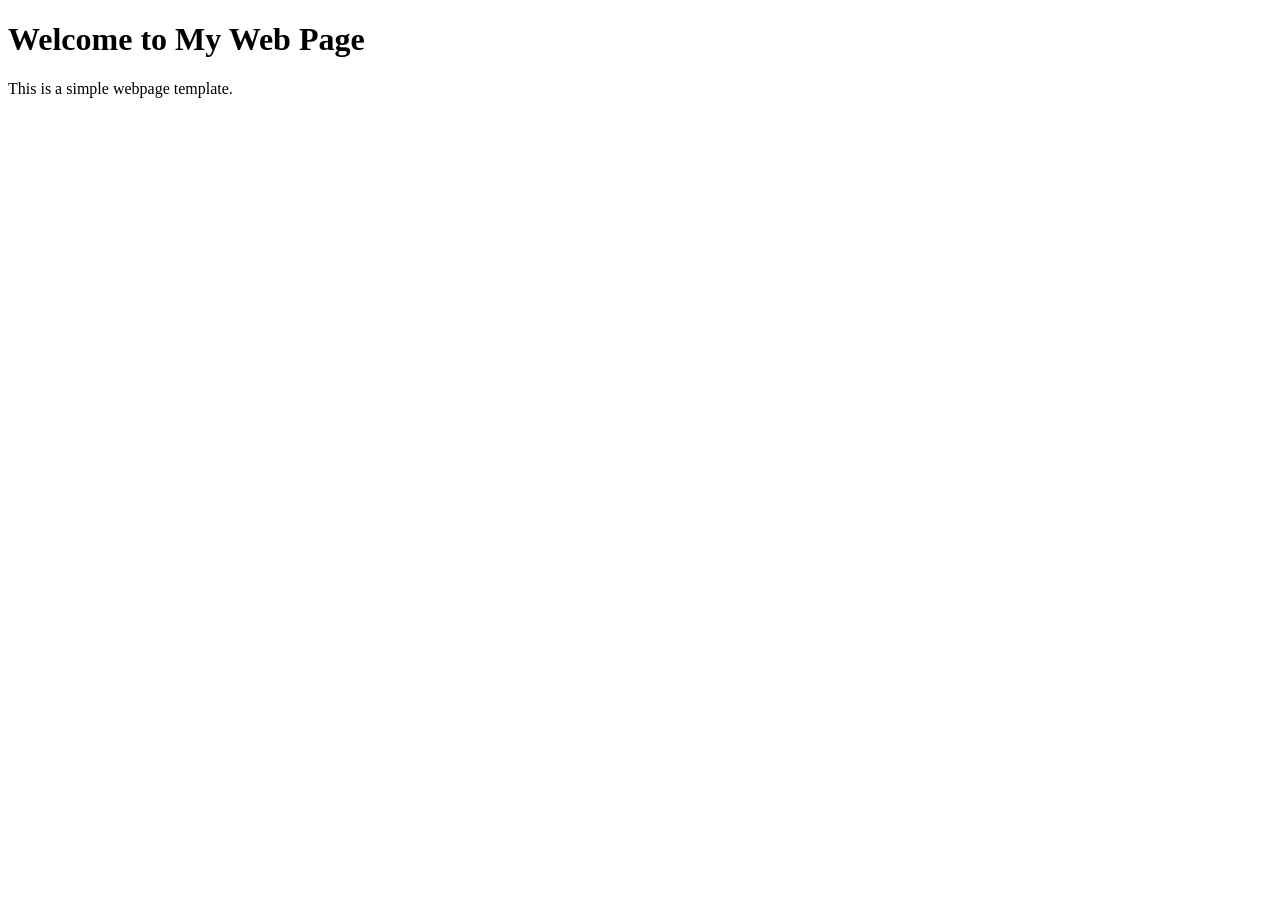
==== Site Web/index.html @ 9bfca27c "Add files via upload" ====
<!DOCTYPE html>
<html lang="fr">
<head>
    <meta charset="UTF-8">
    <meta name="viewport" content="width=device-width, initial-scale=1.0">
    <title>My Web Page</title>
</head>
<body>
    <header>
        <h1>Welcome to My Web Page</h1>
    </header>
    <main>
        <p>This is a simple webpage template.</p>
    </main>
</body>
</html>
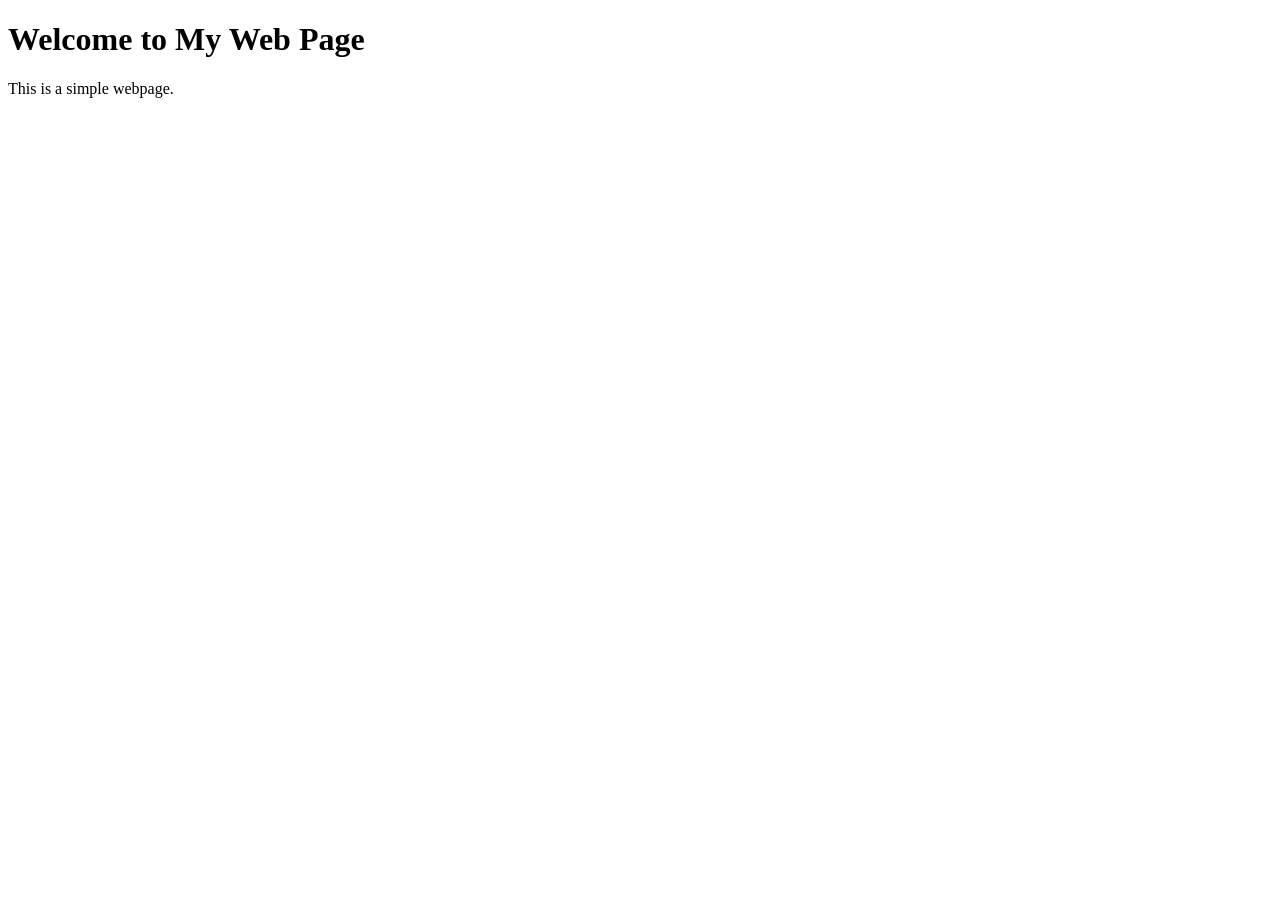
==== commit ae5ccd44: "test" ====
--- a/Site Web/index.html
+++ b/Site Web/index.html
@@ -10,7 +10,7 @@
         <h1>Welcome to My Web Page</h1>
     </header>
     <main>
-        <p>This is a simple webpage template.</p>
+        <p>This is a simple webpage.</p>
     </main>
 </body>
 </html>
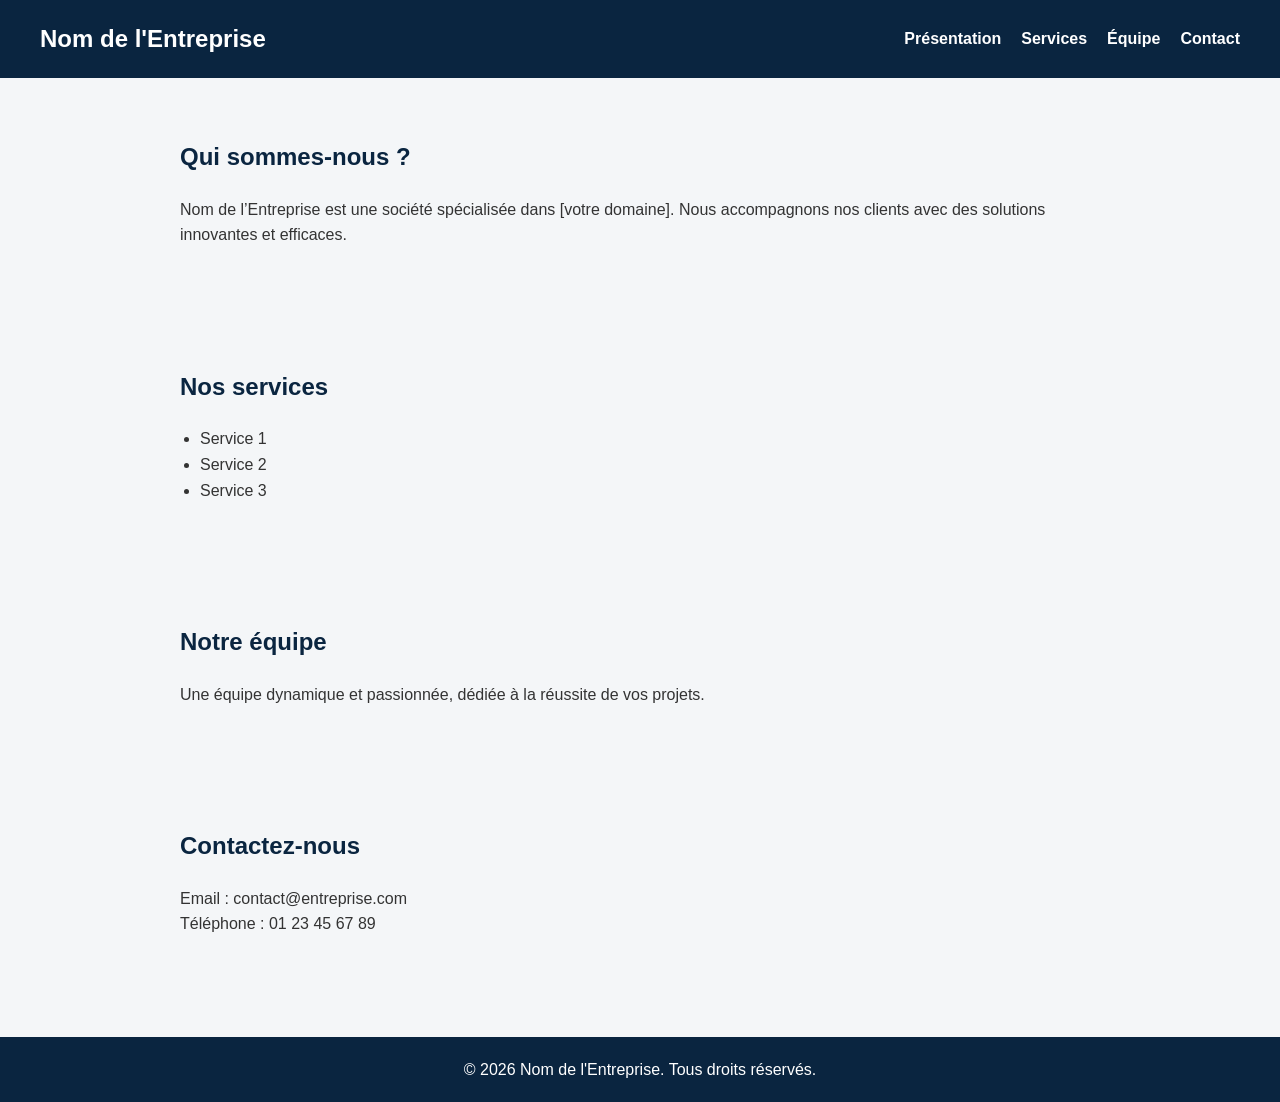
==== commit 88fb44dd: "on avance sans le reseau" ====
--- a/Site Web/index.html
+++ b/Site Web/index.html
@@ -3,14 +3,68 @@
 <head>
     <meta charset="UTF-8">
     <meta name="viewport" content="width=device-width, initial-scale=1.0">
-    <title>My Web Page</title>
+    <title>Nom de l'entreprise</title>
+
+    <!-- Lien vers le fichier CSS -->
+    <link rel="stylesheet" href="css.css">
 </head>
 <body>
-    <header>
-        <h1>Welcome to My Web Page</h1>
-    </header>
-    <main>
-        <p>This is a simple webpage.</p>
-    </main>
+
+<!-- En-tête -->
+<header>
+    <div class="logo">
+        <h1>Nom de l'Entreprise</h1>
+    </div>
+    <nav>
+        <ul>
+            <li><a href="#presentation">Présentation</a></li>
+            <li><a href="#services">Services</a></li>
+            <li><a href="#equipe">Équipe</a></li>
+            <li><a href="#contact">Contact</a></li>
+        </ul>
+    </nav>
+</header>
+
+<!-- Section Présentation -->
+<section id="presentation">
+    <h2>Qui sommes-nous ?</h2>
+    <p>
+        Nom de l’Entreprise est une société spécialisée dans [votre domaine].
+        Nous accompagnons nos clients avec des solutions innovantes et efficaces.
+    </p>
+</section>
+
+<!-- Section Services -->
+<section id="services">
+    <h2>Nos services</h2>
+    <ul>
+        <li>Service 1</li>
+        <li>Service 2</li>
+        <li>Service 3</li>
+    </ul>
+</section>
+
+<!-- Section Équipe -->
+<section id="equipe">
+    <h2>Notre équipe</h2>
+    <p>
+        Une équipe dynamique et passionnée, dédiée à la réussite de vos projets.
+    </p>
+</section>
+
+<!-- Section Contact -->
+<section id="contact">
+    <h2>Contactez-nous</h2>
+    <p>Email : contact@entreprise.com</p>
+    <p>Téléphone : 01 23 45 67 89</p>
+</section>
+
+<!-- Pied de page -->
+<footer>
+    <p>&copy; 2026 Nom de l'Entreprise. Tous droits réservés.</p>
+</footer>
+
+<!-- Lien vers le fichier JavaScript -->
+<script src="script.js"></script>
 </body>
-</html>+</html>
--- a/Site Web/css.css
+++ b/Site Web/css.css
@@ -0,0 +1,85 @@
+/* Reset de base */
+* {
+    margin: 0;
+    padding: 0;
+    box-sizing: border-box;
+    font-family: Arial, Helvetica, sans-serif;
+}
+
+/* Corps */
+body {
+    background-color: #f4f6f8;
+    color: #333;
+    line-height: 1.6;
+}
+
+/* Header */
+header {
+    background-color: #0a2540;
+    color: white;
+    padding: 20px 40px;
+    display: flex;
+    justify-content: space-between;
+    align-items: center;
+}
+
+header h1 {
+    font-size: 24px;
+}
+
+/* Navigation */
+nav ul {
+    list-style: none;
+    display: flex;
+    gap: 20px;
+}
+
+nav a {
+    color: white;
+    text-decoration: none;
+    font-weight: bold;
+}
+
+nav a:hover {
+    text-decoration: underline;
+}
+
+/* Sections */
+section {
+    padding: 60px 40px;
+    max-width: 1000px;
+    margin: auto;
+}
+
+section h2 {
+    margin-bottom: 20px;
+    color: #0a2540;
+}
+
+/* Services */
+#services ul {
+    list-style: disc;
+    padding-left: 20px;
+}
+
+/* Footer */
+footer {
+    background-color: #0a2540;
+    color: white;
+    text-align: center;
+    padding: 20px;
+    margin-top: 40px;
+}
+
+/* Responsive */
+@media (max-width: 768px) {
+    header {
+        flex-direction: column;
+        gap: 15px;
+    }
+
+    nav ul {
+        flex-direction: column;
+        align-items: center;
+    }
+}
